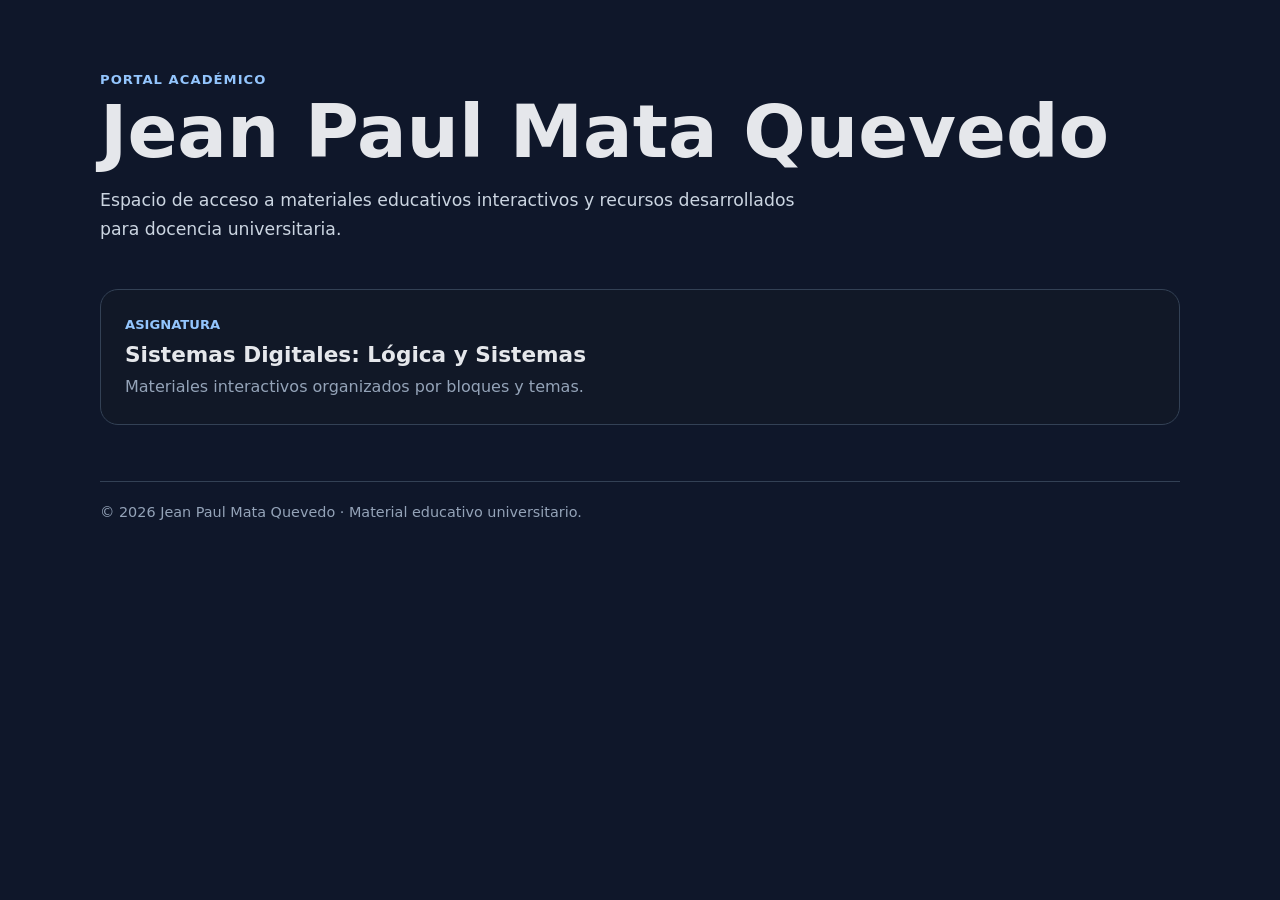
==== index.html @ 2143a4db "feat: crear portada inicial del portal academico" ====
<!doctype html>
<html lang="es">
<head>
  <meta charset="utf-8">
  <meta name="viewport" content="width=device-width, initial-scale=1">
  <meta name="author" content="Jean Paul Mata Quevedo">
  <meta name="copyright" content="Jean Paul Mata Quevedo">
  <meta name="description" content="Portal académico y recursos docentes de Jean Paul Mata Quevedo.">
  <title>Jean Paul Mata Quevedo | Portal académico</title>
  <style>
    :root { color-scheme: light dark; font-family: Inter, system-ui, -apple-system, BlinkMacSystemFont, "Segoe UI", sans-serif; }
    * { box-sizing: border-box; }
    body { margin: 0; min-height: 100vh; background: #0f172a; color: #e5e7eb; }
    main { width: min(1080px, calc(100% - 32px)); margin: 0 auto; padding: 72px 0 48px; }
    .eyebrow { color: #93c5fd; font-weight: 700; letter-spacing: .08em; text-transform: uppercase; font-size: .82rem; }
    h1 { margin: .5rem 0 1rem; font-size: clamp(2.2rem, 6vw, 4.6rem); line-height: 1; }
    .intro { max-width: 720px; color: #cbd5e1; font-size: 1.08rem; line-height: 1.7; }
    .grid { display: grid; grid-template-columns: repeat(auto-fit, minmax(260px, 1fr)); gap: 18px; margin-top: 44px; }
    .card { display: block; padding: 24px; border: 1px solid #334155; border-radius: 18px; background: #111827; color: inherit; text-decoration: none; transition: transform .18s ease, border-color .18s ease; }
    .card:hover, .card:focus-visible { transform: translateY(-3px); border-color: #60a5fa; outline: none; }
    .card span { color: #93c5fd; font-size: .82rem; font-weight: 700; text-transform: uppercase; }
    .card h2 { margin: .6rem 0 .5rem; font-size: 1.35rem; }
    .card p { margin: 0; color: #94a3b8; line-height: 1.55; }
    footer { margin-top: 56px; padding-top: 22px; border-top: 1px solid #334155; color: #94a3b8; font-size: .9rem; }
  </style>
</head>
<body>
  <main>
    <div class="eyebrow">Portal académico</div>
    <h1>Jean Paul Mata Quevedo</h1>
    <p class="intro">Espacio de acceso a materiales educativos interactivos y recursos desarrollados para docencia universitaria.</p>

    <section class="grid" aria-label="Asignaturas">
      <a class="card" href="/sistemas-digitales-logica-sistemas/">
        <span>Asignatura</span>
        <h2>Sistemas Digitales: Lógica y Sistemas</h2>
        <p>Materiales interactivos organizados por bloques y temas.</p>
      </a>
    </section>

    <footer>© 2026 Jean Paul Mata Quevedo · Material educativo universitario.</footer>
  </main>
</body>
</html>
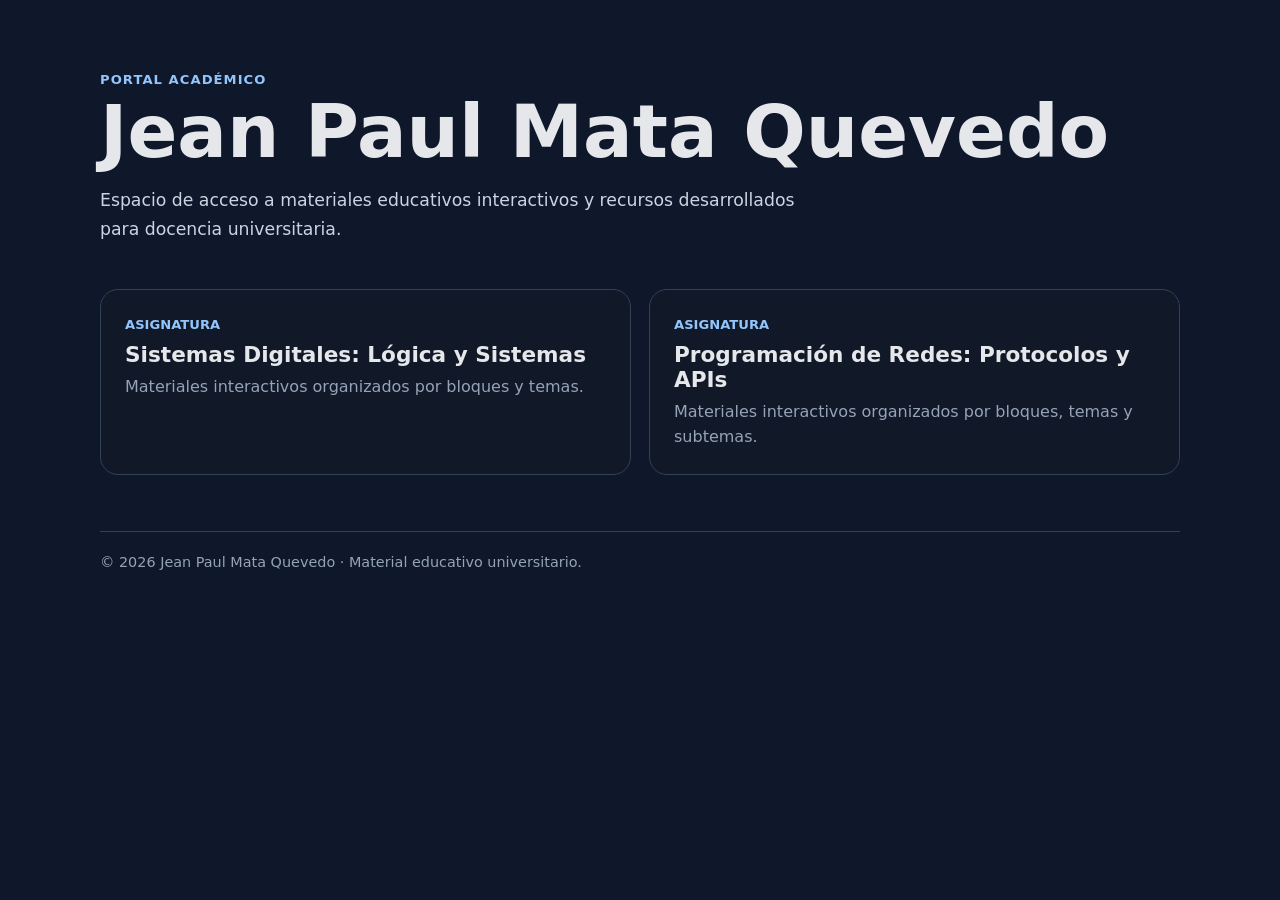
==== commit f3e54495: "Agregar Programación de Redes al portal académico" ====
--- a/index.html
+++ b/index.html
@@ -36,6 +36,12 @@
         <h2>Sistemas Digitales: Lógica y Sistemas</h2>
         <p>Materiales interactivos organizados por bloques y temas.</p>
       </a>
+
+      <a class="card" href="/programacion-redes-protocolos-apis/">
+        <span>Asignatura</span>
+        <h2>Programación de Redes: Protocolos y APIs</h2>
+        <p>Materiales interactivos organizados por bloques, temas y subtemas.</p>
+      </a>
     </section>
 
     <footer>© 2026 Jean Paul Mata Quevedo · Material educativo universitario.</footer>
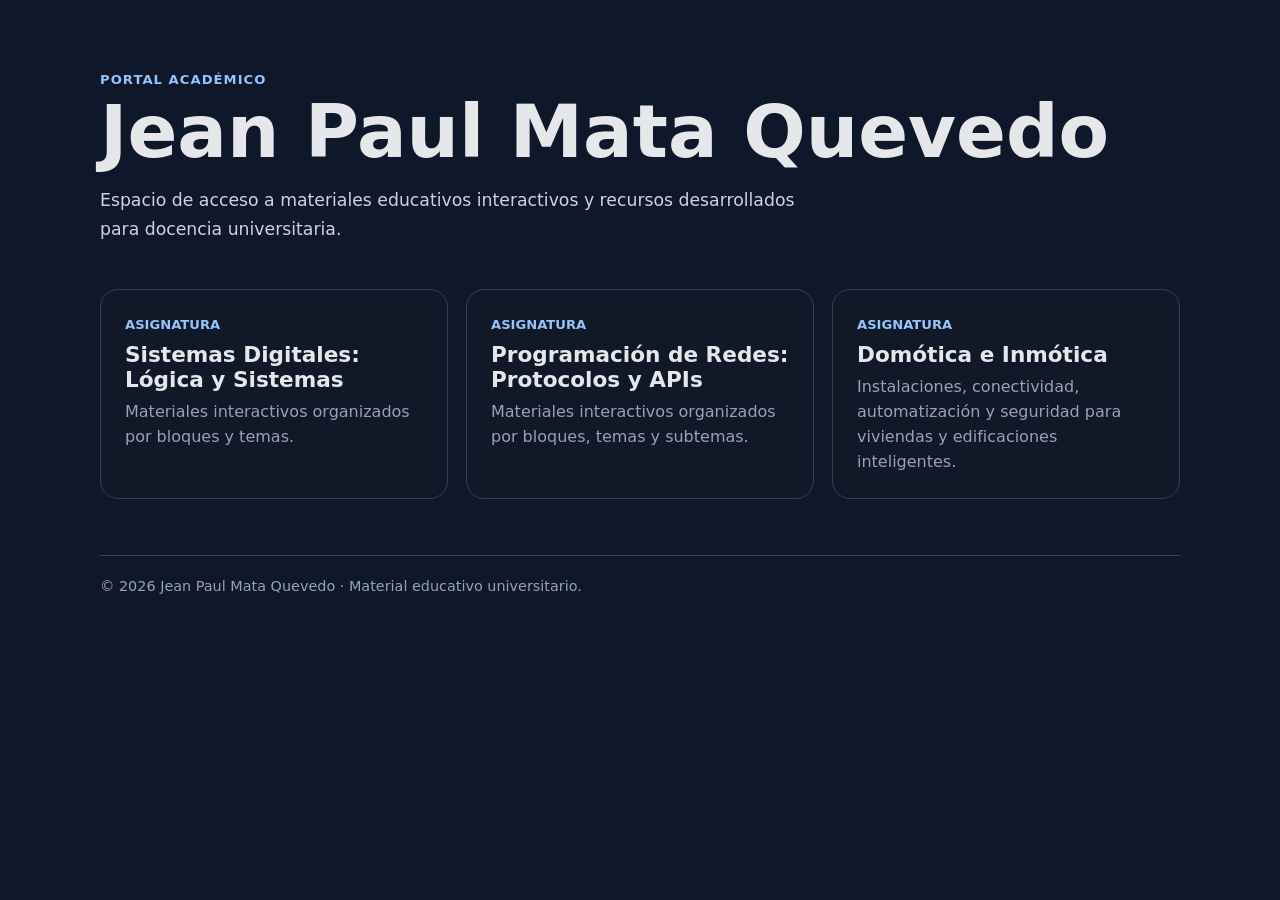
==== commit c0abd9db: "Añadir Domótica e Inmótica al portal académico" ====
--- a/index.html
+++ b/index.html
@@ -42,6 +42,12 @@
         <h2>Programación de Redes: Protocolos y APIs</h2>
         <p>Materiales interactivos organizados por bloques, temas y subtemas.</p>
       </a>
+
+      <a class="card" href="/domotica-inmotica/">
+        <span>Asignatura</span>
+        <h2>Domótica e Inmótica</h2>
+        <p>Instalaciones, conectividad, automatización y seguridad para viviendas y edificaciones inteligentes.</p>
+      </a>
     </section>
 
     <footer>© 2026 Jean Paul Mata Quevedo · Material educativo universitario.</footer>
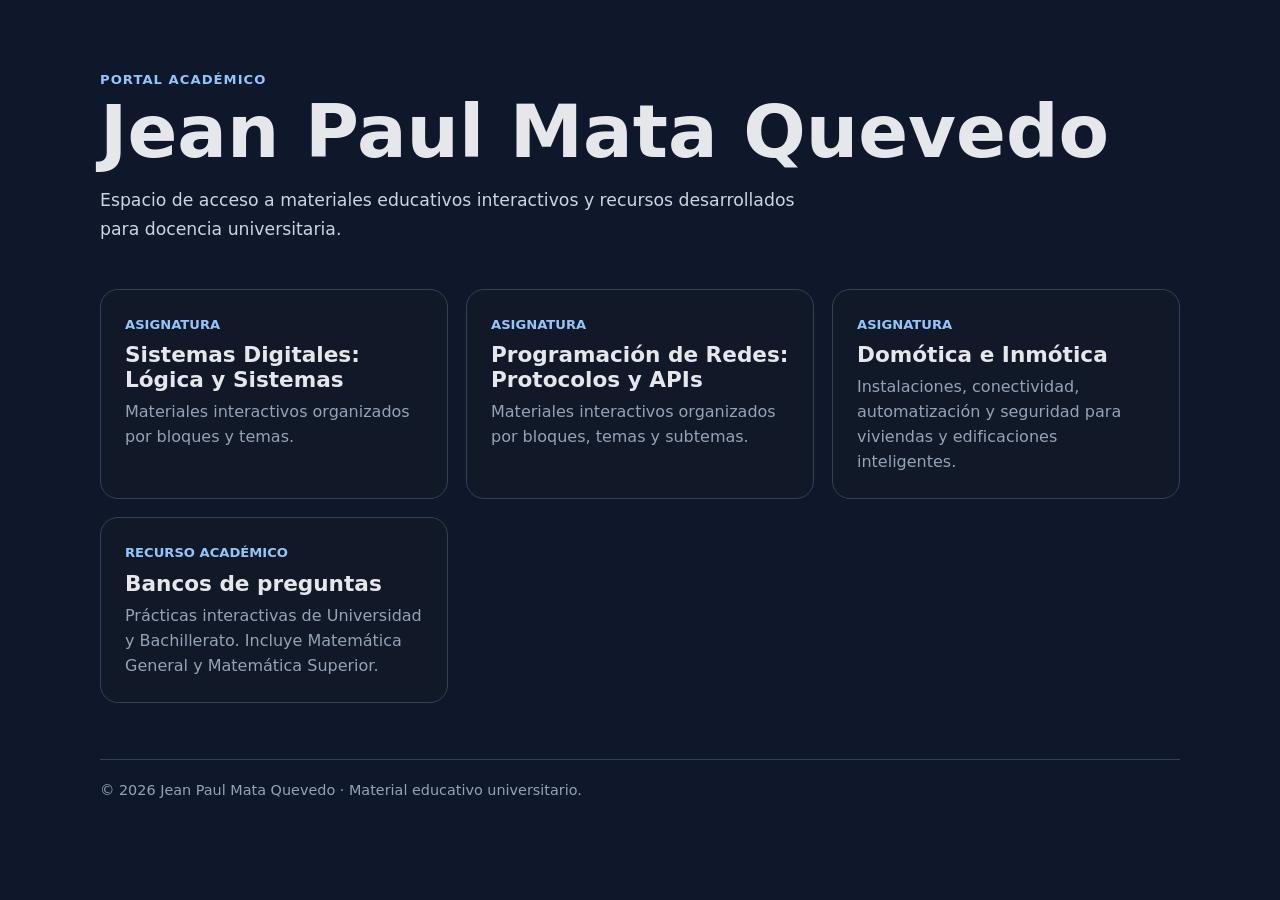
==== commit d5e19eca: "Add academic question banks site with teacher-generated practice links and Matemática Superior" ====
--- a/index.html
+++ b/index.html
@@ -48,6 +48,11 @@
         <h2>Domótica e Inmótica</h2>
         <p>Instalaciones, conectividad, automatización y seguridad para viviendas y edificaciones inteligentes.</p>
       </a>
+      <a class="card" href="/bancos-preguntas/">
+        <span>Recurso académico</span>
+        <h2>Bancos de preguntas</h2>
+        <p>Prácticas interactivas de Universidad y Bachillerato. Incluye Matemática General y Matemática Superior.</p>
+      </a>
     </section>
 
     <footer>© 2026 Jean Paul Mata Quevedo · Material educativo universitario.</footer>
